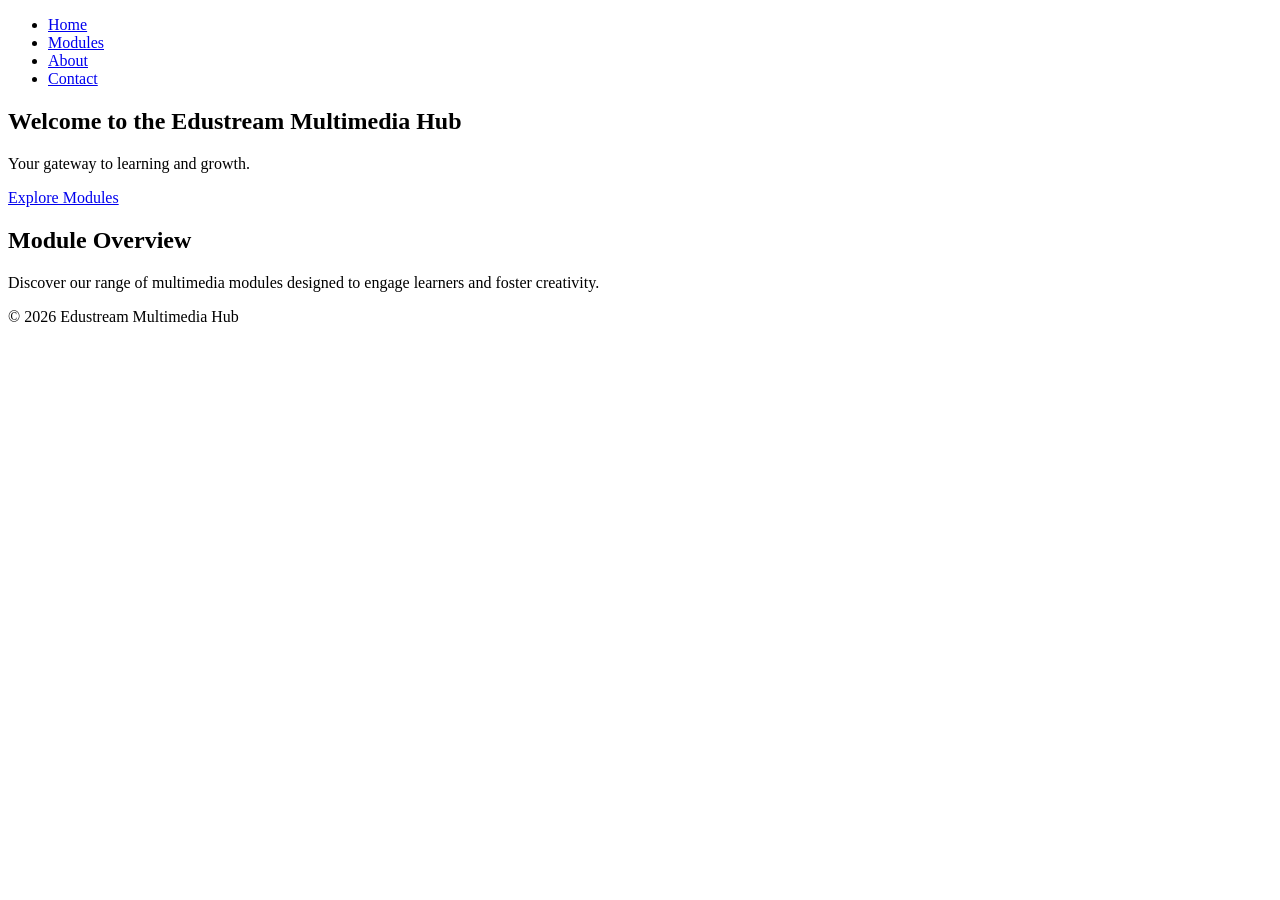
==== index.html @ 2342a012 "Create index.html with home page content" ====
<!DOCTYPE html>
<html lang="en">
<head>
    <meta charset="UTF-8">
    <meta name="viewport" content="width=device-width, initial-scale=1.0">
    <title>Home Page</title>
    <link rel="stylesheet" href="styles.css">
</head>
<body>
    <header>
        <nav>
            <ul>
                <li><a href="#home">Home</a></li>
                <li><a href="#modules">Modules</a></li>
                <li><a href="#about">About</a></li>
                <li><a href="#contact">Contact</a></li>
            </ul>
        </nav>
    </header>
    <section id="hero">
        <h1>Welcome to the Edustream Multimedia Hub</h1>
        <p>Your gateway to learning and growth.</p>
        <a href="#modules" class="cta">Explore Modules</a>
    </section>
    <section id="modules">
        <h2>Module Overview</h2>
        <p>Discover our range of multimedia modules designed to engage learners and foster creativity.</p>
    </section>
    <footer>
        <p>&copy; 2026 Edustream Multimedia Hub</p>
    </footer>
</body>
</html>
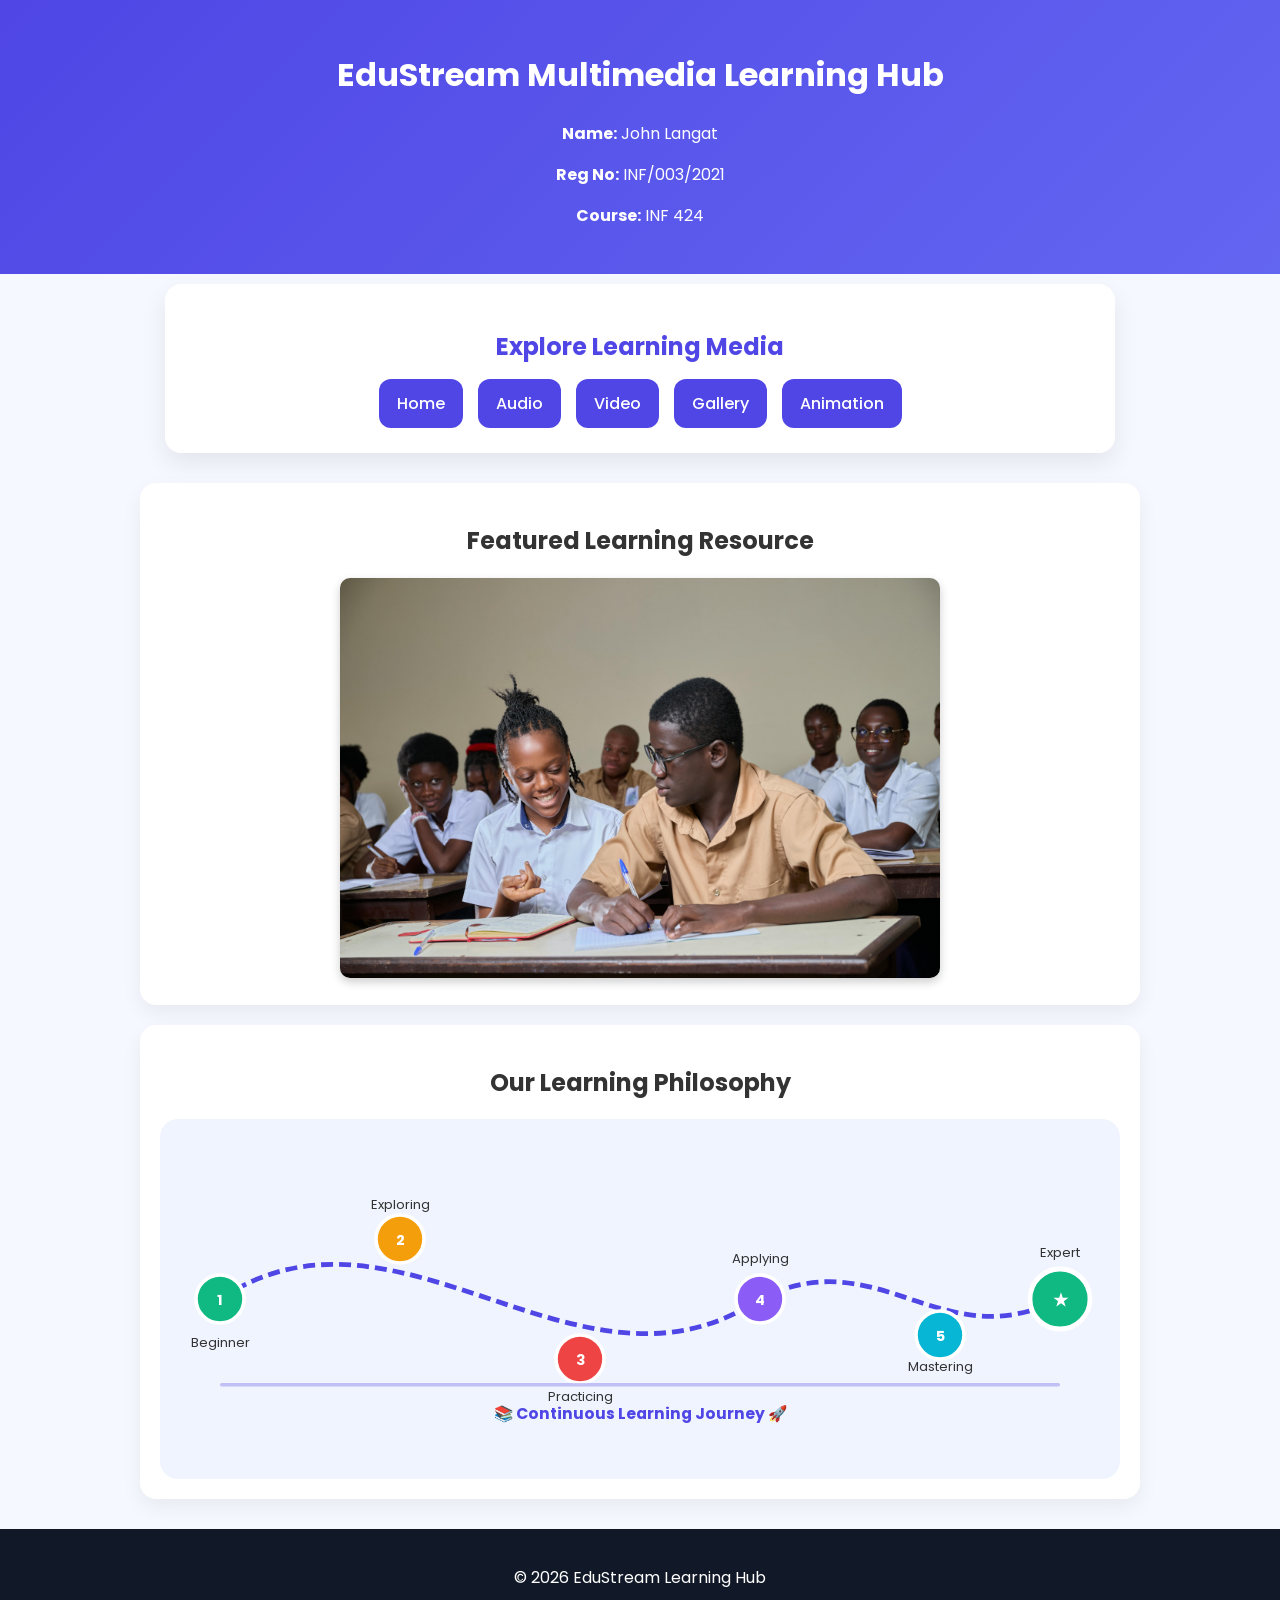
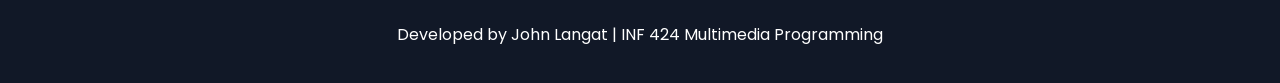
==== commit ac87a62b: "Add README.md,script.js,gullery.html,video-player.html,audio-player.html,video and images" ====
--- a/index.html
+++ b/index.html
@@ -3,31 +3,133 @@
 <head>
     <meta charset="UTF-8">
     <meta name="viewport" content="width=device-width, initial-scale=1.0">
-    <title>Home Page</title>
-    <link rel="stylesheet" href="styles.css">
+    <title>EduStream Learning Hub</title>
+
+    <!-- Google Font (Preconnect Pattern) -->
+    <link rel="preconnect" href="https://fonts.googleapis.com">
+    <link rel="preconnect" href="https://fonts.gstatic.com" crossorigin>
+    <link href="https://fonts.googleapis.com/css2?family=Poppins&display=swap" rel="stylesheet">
+    <link rel="stylesheet" href="style.css">
 </head>
+
 <body>
+
+    <!-- HEADER -->
     <header>
-        <nav>
-            <ul>
-                <li><a href="#home">Home</a></li>
-                <li><a href="#modules">Modules</a></li>
-                <li><a href="#about">About</a></li>
-                <li><a href="#contact">Contact</a></li>
-            </ul>
-        </nav>
+        <h1>EduStream Multimedia Learning Hub</h1>
+        <p><strong>Name:</strong> John Langat</p>
+        <p><strong>Reg No:</strong> INF/003/2021</p>
+        <p><strong>Course:</strong> INF 424</p>
     </header>
-    <section id="hero">
-        <h1>Welcome to the Edustream Multimedia Hub</h1>
-        <p>Your gateway to learning and growth.</p>
-        <a href="#modules" class="cta">Explore Modules</a>
-    </section>
-    <section id="modules">
-        <h2>Module Overview</h2>
-        <p>Discover our range of multimedia modules designed to engage learners and foster creativity.</p>
-    </section>
+    <!-- MEDIA NAVIGATION SECTION -->
+     <nav class="media-nav">
+
+    <h2>Explore Learning Media</h2>
+
+    <ul class="nav-links">
+
+        <li>
+            <a href="index.html"> Home</a>
+        </li>
+
+         <li>
+            <a href="audio-player.html"> Audio</a>
+        </li>
+
+        <li>
+            <a href="video-player.html"> Video</a>
+        </li>
+
+        <li>
+            <a href="gallery.html"> Gallery</a>
+        </li>
+
+        <li>
+            <a href="animation.html"> Animation</a>
+        </li>
+
+    </ul>
+
+</nav>
+
+
+    <!-- MAIN CONTENT -->
+    <main>
+
+        <!-- IMAGE SECTION -->
+        <section>
+            <h2>Featured Learning Resource</h2>
+
+            <picture>
+                <source srcset="assets/images/image.avif" type="image/avif">
+                <source srcset="assets/images/image.webp" type="image/webp">
+                <img src="assets/images/image.jpg" 
+                     alt="Students engaging with digital learning resources"
+                     width="600" 
+                     height="400">
+            </picture>
+        </section>
+
+        <!-- SVG SECTION -->
+         </section>
+
+        <!-- Inline SVG Illustration (accessible) -->
+        <section class="svg-section">
+            <h2>Our Learning Philosophy</h2>
+            <div class="svg-container">
+                <svg viewBox="0 0 800 300" xmlns="http://www.w3.org/2000/svg" 
+                     role="img" aria-label="Educational journey diagram showing student progression from beginner to expert">
+                    <title>Educational Journey Diagram</title>
+                    
+                    <!-- Background -->
+                    <rect x="0" y="0" width="800" height="300" fill="#f0f4ff" rx="15"/>
+                    
+                    <!-- Learning path line (Bezier curve) -->
+                    <path d="M 50 150 C 200 50, 350 250, 500 150 C 600 100, 650 200, 750 150" 
+                          stroke="#4f46e5" stroke-width="4" fill="none" stroke-dasharray="10 5"/>
+                    
+                    <!-- Milestone nodes -->
+                    <circle cx="50" cy="150" r="20" fill="#10b981" stroke="#fff" stroke-width="3"/>
+                    <text x="50" y="155" text-anchor="middle" fill="#fff" font-size="12" font-weight="bold">1</text>
+                    
+                    <circle cx="200" cy="100" r="20" fill="#f59e0b" stroke="#fff" stroke-width="3"/>
+                    <text x="200" y="105" text-anchor="middle" fill="#fff" font-size="12" font-weight="bold">2</text>
+                    
+                    <circle cx="350" cy="200" r="20" fill="#ef4444" stroke="#fff" stroke-width="3"/>
+                    <text x="350" y="205" text-anchor="middle" fill="#fff" font-size="12" font-weight="bold">3</text>
+                    
+                    <circle cx="500" cy="150" r="20" fill="#8b5cf6" stroke="#fff" stroke-width="3"/>
+                    <text x="500" y="155" text-anchor="middle" fill="#fff" font-size="12" font-weight="bold">4</text>
+                    
+                    <circle cx="650" cy="180" r="20" fill="#06b6d4" stroke="#fff" stroke-width="3"/>
+                    <text x="650" y="185" text-anchor="middle" fill="#fff" font-size="12" font-weight="bold">5</text>
+                    
+                    <circle cx="750" cy="150" r="25" fill="#10b981" stroke="#fff" stroke-width="4"/>
+                    <text x="750" y="156" text-anchor="middle" fill="#fff" font-size="14" font-weight="bold">★</text>
+                    
+                    <!-- Labels -->
+                    <text x="50" y="190" text-anchor="middle" fill="#333" font-size="11">Beginner</text>
+                    <text x="200" y="75" text-anchor="middle" fill="#333" font-size="11">Exploring</text>
+                    <text x="350" y="235" text-anchor="middle" fill="#333" font-size="11">Practicing</text>
+                    <text x="500" y="120" text-anchor="middle" fill="#333" font-size="11">Applying</text>
+                    <text x="650" y="210" text-anchor="middle" fill="#333" font-size="11">Mastering</text>
+                    <text x="750" y="115" text-anchor="middle" fill="#333" font-size="11">Expert</text>
+                    
+                    <!-- Decorative elements -->
+                    <rect x="50" y="220" width="700" height="3" fill="#4f46e5" opacity="0.3" rx="1.5"/>
+                    <text x="400" y="250" text-anchor="middle" fill="#4f46e5" font-size="13" font-weight="bold">📚 Continuous Learning Journey 🚀</text>
+                </svg>
+            </div>
+        </section>
+
+    </main>
+
+    <!-- FOOTER -->
     <footer>
-        <p>&copy; 2026 Edustream Multimedia Hub</p>
+        <p>&copy; 2026 EduStream Learning Hub</p>
+        <p>Developed by John Langat | INF 424 Multimedia Programming</p>
     </footer>
+    <script src="script.js"></script>
+
 </body>
 </html>
--- a/style.css
+++ b/style.css
@@ -0,0 +1,1122 @@
+ body {
+            font-family: 'Poppins', Arial, Helvetica, sans-serif;
+            margin: 0;
+            padding: 0;
+            background-color: #f4f7fb;
+        }
+
+        header {
+            background: linear-gradient(135deg, #1e90ff, #0056b3);
+            color: white;
+            padding: 25px;
+            text-align: center;
+        }
+
+        section {
+            padding: 30px;
+            text-align: center;
+        }
+
+        h2 {
+            color: #333;
+        }
+
+        picture img {
+            border-radius: 10px;
+            box-shadow: 0 4px 10px rgba(0,0,0,0.2);
+        }
+
+        svg {
+            margin-top: 20px;
+            border-radius: 10px;
+            background-color: #ffffff;
+        }
+        footer {
+    background-color: #1e90ff;
+    color: white;
+    text-align: center;      /* centers text horizontally */
+    padding: 20px;
+    
+    display: flex;           /* enables flexbox */
+    flex-direction: column;  /* stack text vertically */
+    justify-content: center; /* vertical centering */
+    align-items: center;     /* horizontal centering */
+}
+/* =========================
+   GLOBAL STYLES
+========================= */
+body {
+    font-family: 'Poppins', sans-serif;
+    margin: 0;
+    padding: 0;
+    background: #f6f8ff;
+    color: #222;
+}
+
+/* =========================
+   HEADER
+========================= */
+header {
+    text-align: center;
+    padding: 30px 20px;
+    background: linear-gradient(135deg, #4f46e5, #6366f1);
+    color: white;
+}
+
+/* =========================
+   MEDIA NAV (MAIN FOCUS UI)
+========================= */
+.media-nav {
+    background: white;
+    margin: 20px auto;
+    padding: 25px;
+    width: 90%;
+    max-width: 900px;
+    border-radius: 16px;
+
+    /* glass + shadow effect */
+    box-shadow: 0 10px 25px rgba(0,0,0,0.08);
+
+    text-align: center;
+
+    /* floating effect */
+    position: relative;
+    top: -10px;
+    animation: fadeSlide 0.8s ease-in-out;
+}
+
+/* Title */
+.media-nav h2 {
+    margin-bottom: 15px;
+    color: #4f46e5;
+}
+
+/* NAV LINKS */
+.nav-links {
+    list-style: none;
+    display: flex;
+    justify-content: center;
+    flex-wrap: wrap;
+    gap: 15px;
+    padding: 0;
+    margin: 0;
+}
+
+/* BUTTON STYLE LINKS */
+.nav-links a {
+    display: inline-block;
+    padding: 12px 18px;
+    background: #4f46e5;
+    color: white;
+    text-decoration: none;
+    border-radius: 12px;
+
+    transition: all 0.3s ease;
+    font-weight: 500;
+}
+
+/* HOVER EFFECT (IMPORTANT FOR INTERACTIVE FEEL) */
+.nav-links a:hover {
+    background: #3730a3;
+    transform: translateY(-4px) scale(1.05);
+    box-shadow: 0 8px 18px rgba(79,70,229,0.3);
+}
+
+/* =========================
+   MAIN CONTENT CARDS
+========================= */
+main {
+    width: 90%;
+    max-width: 1000px;
+    margin: auto;
+}
+
+/* SECTION STYLE = CARD UI */
+section {
+    background: white;
+    margin: 20px 0;
+    padding: 20px;
+    border-radius: 16px;
+    box-shadow: 0 8px 20px rgba(0,0,0,0.06);
+
+    transition: 0.3s ease;
+}
+
+/* hover lift effect */
+section:hover {
+    transform: translateY(-5px);
+}
+
+/* =========================
+   GALLERY
+========================= */
+.gallery {
+    display: flex;
+    justify-content: center;
+    gap: 15px;
+    flex-wrap: wrap;
+}
+
+.gallery img {
+    width: 180px;
+    border-radius: 12px;
+    transition: 0.3s;
+}
+
+.gallery img:hover {
+    transform: scale(1.08);
+}
+
+/* =========================
+   AUDIO + VIDEO
+========================= */
+audio, video {
+    width: 100%;
+    border-radius: 10px;
+}
+
+/* =========================
+   ANIMATION (SVG SECTION)
+========================= */
+svg {
+    display: block;
+    margin: auto;
+}
+
+/* =========================
+   FOOTER
+========================= */
+footer {
+    text-align: center;
+    padding: 20px;
+    margin-top: 30px;
+    background: #111827;
+    color: white;
+}
+
+/* =========================
+   ANIMATION KEYFRAMES
+========================= */
+@keyframes fadeSlide {
+    from {
+        opacity: 0;
+        transform: translateY(-20px);
+    }
+    to {
+        opacity: 1;
+        transform: translateY(0);
+    }
+}
+        /* Audio Lab Specific Styles */
+        .audio-lab-container {
+            max-width: 900px;
+            margin: 0 auto;
+        }
+        
+        /* Custom Audio Player */
+        .audio-player-card {
+            background: linear-gradient(135deg, #667eea 0%, #764ba2 100%);
+            border-radius: 32px;
+            padding: 2rem;
+            margin-bottom: 2rem;
+            box-shadow: 0 25px 50px -12px rgba(0, 0, 0, 0.25);
+        }
+        
+        .custom-audio-player {
+            background: rgba(255, 255, 255, 0.98);
+            border-radius: 24px;
+            padding: 1.75rem;
+            box-shadow: 0 10px 25px rgba(0, 0, 0, 0.1);
+        }
+        
+        .audio-title {
+            display: flex;
+            align-items: center;
+            gap: 0.75rem;
+            margin-bottom: 1.5rem;
+            padding-bottom: 1rem;
+            border-bottom: 2px solid #e2e8f0;
+        }
+        
+        .audio-title-icon {
+            font-size: 2rem;
+        }
+        
+        .audio-title h3 {
+            margin: 0;
+            color: #1e293b;
+        }
+        
+        .audio-title p {
+            margin: 0;
+            color: #64748b;
+            font-size: 0.875rem;
+        }
+        
+        /* Player Controls Layout */
+        .player-controls {
+            display: flex;
+            align-items: center;
+            gap: 1rem;
+            flex-wrap: wrap;
+            margin-bottom: 1.25rem;
+        }
+        
+        .btn-player {
+            background: linear-gradient(135deg, #4f46e5 0%, #7c3aed 100%);
+            color: white;
+            border: none;
+            padding: 0.75rem 1.5rem;
+            border-radius: 50px;
+            cursor: pointer;
+            font-weight: 600;
+            font-size: 0.95rem;
+            transition: all 0.2s ease;
+            display: inline-flex;
+            align-items: center;
+            gap: 0.5rem;
+            box-shadow: 0 2px 5px rgba(0,0,0,0.1);
+        }
+        
+        .btn-player:hover {
+            transform: scale(1.05);
+            box-shadow: 0 5px 15px rgba(79, 70, 229, 0.4);
+        }
+        
+        .btn-player:active {
+            transform: scale(0.98);
+        }
+        
+        .progress-container {
+            flex: 1;
+            min-width: 200px;
+        }
+        
+        .progress-container input {
+            width: 100%;
+            height: 6px;
+            background: linear-gradient(90deg, #4f46e5 0%, #9a6bec 100%);
+            border-radius: 3px;
+            cursor: pointer;
+            
+        }
+        
+        .progress-container input:focus {
+            outline: none;
+        }
+        
+        .progress-container input::-webkit-slider-thumb {
+            -webkit-appearance: none;
+            width: 16px;
+            height: 16px;
+            border-radius: 50%;
+            background: #4f46e5;
+            cursor: pointer;
+            box-shadow: 0 0 5px rgba(79, 70, 229, 0.5);
+        }
+        
+        .progress-container input::-webkit-slider-thumb:hover {
+            transform: scale(1.2);
+        }
+        
+        .time-display {
+            font-family: 'Monaco', 'Courier New', monospace;
+            font-size: 0.9rem;
+            font-weight: 600;
+            background: #f1f5f9;
+            padding: 0.5rem 1rem;
+            border-radius: 50px;
+            color: #1e293b;
+        }
+        
+        .volume-control {
+            display: flex;
+            align-items: center;
+            gap: 0.75rem;
+            background: #f1f5f9;
+            padding: 0.25rem 1rem;
+            border-radius: 50px;
+        }
+        
+        .volume-control input {
+            width: 100px;
+        }
+        
+        .keyboard-hint {
+            font-size: 0.7rem;
+            color: #64748b;
+            background: #f8fafc;
+            padding: 0.25rem 0.75rem;
+            border-radius: 50px;
+            font-family: monospace;
+        }
+        
+        /* Event Log */
+        .event-log-container {
+            margin-top: 1.5rem;
+        }
+        
+        .event-log-header {
+            display: flex;
+            justify-content: space-between;
+            align-items: center;
+            margin-bottom: 0.75rem;
+        }
+        
+        .event-log-header h4 {
+            margin: 0;
+            color: #475569;
+            font-size: 0.9rem;
+        }
+        
+        .clear-log-btn {
+            background: none;
+            border: none;
+            color: #64748b;
+            cursor: pointer;
+            font-size: 0.75rem;
+            padding: 0.25rem 0.5rem;
+            border-radius: 5px;
+        }
+        
+        .clear-log-btn:hover {
+            background: #e2e8f0;
+        }
+        
+        .event-log {
+            background: #0f172a;
+            color: #a5f3fc;
+            padding: 1rem;
+            border-radius: 16px;
+            font-family: 'Monaco', 'Courier New', monospace;
+            font-size: 0.75rem;
+            max-height: 180px;
+            overflow-y: auto;
+            border: 1px solid #334155;
+        }
+        
+        .event-log p {
+            margin: 6px 0;
+            padding: 4px 8px;
+            border-left: 3px solid #06b6d4;
+            background: rgba(6, 182, 212, 0.1);
+            border-radius: 4px;
+        }
+        
+        .event-log p:first-child {
+            margin-top: 0;
+        }
+        
+        /* Web Audio Synthesizer */
+        .synthesizer-card {
+            background: linear-gradient(135deg, #0f172a 0%, #1e1b4b 100%);
+            border-radius: 32px;
+            padding: 2rem;
+            margin-top: 2rem;
+            margin-bottom: 2rem;
+            box-shadow: 0 25px 50px -12px rgba(0, 0, 0, 0.25);
+        }
+        
+        .synth-header {
+            text-align: center;
+            margin-bottom: 1.5rem;
+        }
+        
+        .synth-header h2 {
+            color: white;
+            margin-bottom: 0.5rem;
+        }
+        
+        .synth-header p {
+            color: #94a3b8;
+            font-size: 0.9rem;
+        }
+        
+        .waveform-selector {
+            display: flex;
+            justify-content: center;
+            gap: 0.75rem;
+            margin-bottom: 2rem;
+            flex-wrap: wrap;
+        }
+        
+        .wave-btn {
+            background: #334155;
+            color: #cbd5e1;
+            border: none;
+            padding: 0.6rem 1.25rem;
+            border-radius: 50px;
+            cursor: pointer;
+            font-weight: 500;
+            transition: all 0.2s ease;
+            font-size: 0.9rem;
+        }
+        
+        .wave-btn:hover {
+            background: #475569;
+            transform: translateY(-2px);
+        }
+        
+        .wave-btn.active {
+            background: linear-gradient(135deg, #10b981, #059669);
+            color: white;
+            box-shadow: 0 5px 15px rgba(16, 185, 129, 0.3);
+        }
+        
+        .note-buttons {
+            display: flex;
+            justify-content: center;
+            gap: 1rem;
+            flex-wrap: wrap;
+            margin-bottom: 1.5rem;
+        }
+        
+        .note-btn {
+            background: linear-gradient(135deg, #4f46e5, #7c3aed);
+            color: white;
+            border: none;
+            padding: 1rem 1.75rem;
+            border-radius: 60px;
+            font-size: 1rem;
+            font-weight: 600;
+            cursor: pointer;
+            transition: all 0.1s ease;
+            box-shadow: 0 5px 15px rgba(79, 70, 229, 0.3);
+        }
+        
+        .note-btn:active {
+            transform: scale(0.95);
+        }
+        
+        .note-btn:hover {
+            transform: translateY(-2px);
+            box-shadow: 0 8px 20px rgba(79, 70, 229, 0.4);
+        }
+        
+        .synth-status {
+            text-align: center;
+            padding: 0.75rem;
+            background: rgba(255, 255, 255, 0.1);
+            border-radius: 12px;
+            margin-top: 1rem;
+        }
+        
+        .synth-status-text {
+            color: #94a3b8;
+            font-size: 0.85rem;
+        }
+        
+        .synth-status-text.active {
+            color: #10b981;
+        }
+        
+        .frequency-display {
+            text-align: center;
+            margin-top: 1rem;
+            font-size: 0.8rem;
+            color: #64748b;
+        }
+        
+        /* Info Cards */
+        .info-card {
+            background: white;
+            border-radius: 20px;
+            padding: 1.5rem;
+            margin-top: 2rem;
+            border: 1px solid #e2e8f0;
+        }
+        
+        .info-card h3 {
+            color: #1e293b;
+            margin-bottom: 1rem;
+        }
+        
+        .info-card ul {
+            list-style: none;
+            padding: 0;
+        }
+        
+        .info-card li {
+            padding: 0.5rem 0;
+            color: #475569;
+            display: flex;
+            align-items: center;
+            gap: 0.75rem;
+            border-bottom: 1px solid #f1f5f9;
+        }
+        
+        .info-card li:last-child {
+            border-bottom: none;
+        }
+        
+        .info-icon {
+            font-size: 1.2rem;
+        }
+        
+        .badge {
+            display: inline-block;
+            background: #e2e8f0;
+            padding: 0.2rem 0.5rem;
+            border-radius: 5px;
+            font-family: monospace;
+            font-size: 0.7rem;
+            margin-left: 0.5rem;
+        }
+ /* Gallery Specific Styles */
+        .gallery-container {
+            max-width: 1400px;
+            margin: 0 auto;
+        }
+        
+        /* Search Bar */
+        .search-section {
+            background: white;
+            border-radius: 24px;
+            padding: 1.5rem;
+            margin-bottom: 2rem;
+            box-shadow: 0 4px 6px -1px rgba(0, 0, 0, 0.1);
+            border: 1px solid #e2e8f0;
+        }
+        
+        .search-wrapper {
+            display: flex;
+            flex-direction: column;
+            gap: 1rem;
+        }
+        
+        .search-input-group {
+            position: relative;
+        }
+        
+        .search-icon {
+            position: absolute;
+            left: 1rem;
+            top: 50%;
+            transform: translateY(-50%);
+            font-size: 1.2rem;
+        }
+        
+        .search-input {
+            width: 100%;
+            padding: 1rem 1rem 1rem 3rem;
+            font-size: 1rem;
+            border: 2px solid #e2e8f0;
+            border-radius: 60px;
+            transition: all 0.3s ease;
+            font-family: inherit;
+        }
+        
+        .search-input:focus {
+            outline: none;
+            border-color: #4f46e5;
+            box-shadow: 0 0 0 3px rgba(79, 70, 229, 0.1);
+        }
+        
+        .search-stats {
+            display: flex;
+            justify-content: space-between;
+            align-items: center;
+            flex-wrap: wrap;
+            gap: 0.5rem;
+            padding: 0.5rem 0;
+        }
+        
+        .result-count {
+            background: #e0e7ff;
+            padding: 0.3rem 0.8rem;
+            border-radius: 50px;
+            font-size: 0.85rem;
+            font-weight: 500;
+            color: #4f46e5;
+        }
+        
+        .clear-search {
+            background: none;
+            border: none;
+            color: #64748b;
+            cursor: pointer;
+            font-size: 0.85rem;
+            padding: 0.3rem 0.8rem;
+            border-radius: 50px;
+            transition: all 0.2s;
+        }
+        
+        .clear-search:hover {
+            background: #f1f5f9;
+            color: #1e293b;
+        }
+        
+        /* Media Grid - Responsive CSS Grid */
+        /* grid-template-columns: repeat(auto-fill, minmax(300px, 1fr)) */
+        .media-grid {
+            display: grid;
+            grid-template-columns: repeat(auto-fill, minmax(320px, 1fr));
+            gap: 1.75rem;
+            margin-top: 1rem;
+        }
+        
+        /* Media Card Component */
+        .media-card {
+            background: white;
+            border-radius: 20px;
+            overflow: hidden;
+            box-shadow: 0 10px 15px -3px rgba(0, 0, 0, 0.1);
+            transition: all 0.3s ease;
+            cursor: pointer;
+            border: 1px solid #e2e8f0;
+        }
+        
+        .media-card:hover {
+            transform: translateY(-8px);
+            box-shadow: 0 20px 25px -5px rgba(0, 0, 0, 0.15);
+        }
+        
+        .card-thumbnail {
+            position: relative;
+            overflow: hidden;
+            background: #1e293b;
+            height: 180px;
+        }
+        
+        .card-thumbnail img {
+            width: 100%;
+            height: 100%;
+            object-fit: cover;
+            transition: transform 0.3s ease;
+        }
+        
+        .media-card:hover .card-thumbnail img {
+            transform: scale(1.05);
+        }
+        
+        .media-type-badge {
+            position: absolute;
+            top: 0.75rem;
+            right: 0.75rem;
+            padding: 0.3rem 0.8rem;
+            border-radius: 50px;
+            font-size: 0.7rem;
+            font-weight: 600;
+            color: white;
+            text-transform: uppercase;
+            letter-spacing: 0.5px;
+            backdrop-filter: blur(4px);
+        }
+        
+        .media-type-badge.video {
+            background: linear-gradient(135deg, #3b82f6, #1d4ed8);
+        }
+        
+        .media-type-badge.audio {
+            background: linear-gradient(135deg, #10b981, #059669);
+        }
+        
+        .media-type-badge.image {
+            background: linear-gradient(135deg, #f59e0b, #d97706);
+        }
+        
+        .duration-badge {
+            position: absolute;
+            bottom: 0.75rem;
+            right: 0.75rem;
+            background: rgba(0, 0, 0, 0.75);
+            color: white;
+            padding: 0.2rem 0.5rem;
+            border-radius: 5px;
+            font-size: 0.7rem;
+            font-family: monospace;
+        }
+        
+        .card-content {
+            padding: 1.25rem;
+        }
+        
+        .card-title {
+            font-size: 1.1rem;
+            font-weight: 700;
+            color: #1e293b;
+            margin-bottom: 0.5rem;
+            line-height: 1.4;
+        }
+        
+        .card-description {
+            font-size: 0.85rem;
+            color: #64748b;
+            margin-bottom: 1rem;
+            line-height: 1.5;
+        }
+        
+        .card-footer {
+            display: flex;
+            justify-content: space-between;
+            align-items: center;
+        }
+        
+        .card-action-btn {
+            background: linear-gradient(135deg, #4f46e5, #7c3aed);
+            color: white;
+            border: none;
+            padding: 0.5rem 1rem;
+            border-radius: 50px;
+            font-size: 0.8rem;
+            font-weight: 500;
+            cursor: pointer;
+            transition: all 0.2s;
+        }
+        
+        .card-action-btn:hover {
+            transform: scale(1.05);
+            box-shadow: 0 5px 15px rgba(79, 70, 229, 0.3);
+        }
+        
+        .card-id {
+            font-size: 0.7rem;
+            color: #94a3b8;
+            font-family: monospace;
+        }
+        
+        /* Empty State */
+        .empty-state {
+            text-align: center;
+            padding: 4rem 2rem;
+            background: white;
+            border-radius: 24px;
+            border: 2px dashed #e2e8f0;
+        }
+        
+        .empty-state-icon {
+            font-size: 4rem;
+            margin-bottom: 1rem;
+        }
+        
+        .empty-state h3 {
+            color: #1e293b;
+            margin-bottom: 0.5rem;
+        }
+        
+        .empty-state p {
+            color: #64748b;
+        }
+        
+        /* Click Console Panel */
+        .click-log-panel {
+            background: #0f172a;
+            border-radius: 20px;
+            padding: 1.25rem;
+            margin-top: 2rem;
+            border: 1px solid #334155;
+        }
+        
+        .click-log-panel h4 {
+            color: #94a3b8;
+            margin-bottom: 0.75rem;
+            font-size: 0.85rem;
+            text-transform: uppercase;
+            letter-spacing: 1px;
+        }
+        
+        .click-log {
+            background: #1e293b;
+            padding: 0.75rem;
+            border-radius: 12px;
+            font-family: monospace;
+            font-size: 0.8rem;
+            color: #a5f3fc;
+            max-height: 120px;
+            overflow-y: auto;
+        }
+        
+        .click-log p {
+            margin: 5px 0;
+            padding: 4px 8px;
+            border-left: 3px solid #4f46e5;
+        }
+        
+        .clear-log-btn {
+            background: #334155;
+            color: white;
+            border: none;
+            padding: 0.3rem 0.8rem;
+            border-radius: 5px;
+            cursor: pointer;
+            font-size: 0.7rem;
+            margin-top: 0.5rem;
+        }
+        
+        /* Architecture Info */
+        .arch-info {
+            background: linear-gradient(135deg, #f5f3ff, #ede9fe);
+            border-radius: 20px;
+            padding: 1.5rem;
+            margin-top: 2rem;
+        }
+        
+        .arch-info h3 {
+            color: #5b21b6;
+            margin-bottom: 1rem;
+        }
+        
+        .arch-info code {
+            background: #1e1b4b;
+            color: #a5f3fc;
+            padding: 0.2rem 0.4rem;
+            border-radius: 5px;
+            font-size: 0.8rem;
+        } 
+
+     
+        /* Video Lab Specific Styles */
+        .video-lab-container {
+            max-width: 1100px;
+            margin: 0 auto;
+        }
+        
+        /* Custom Video Player */
+        .video-player-card {
+            background: linear-gradient(135deg, #1e293b 0%, #0f172a 100%);
+            border-radius: 32px;
+            padding: 1.5rem;
+            margin-bottom: 2rem;
+            box-shadow: 0 25px 50px -12px rgba(0, 0, 0, 0.5);
+        }
+        
+        .video-wrapper {
+            position: relative;
+            border-radius: 20px;
+            overflow: hidden;
+            background: #000;
+        }
+        
+        video {
+            width: 100%;
+            display: block;
+            cursor: pointer;
+        }
+        
+        /* Custom Controls Overlay */
+        .custom-video-controls {
+            background: linear-gradient(180deg, rgba(0,0,0,0.8) 0%, rgba(0,0,0,0.95) 100%);
+            padding: 1rem;
+            display: flex;
+            flex-wrap: wrap;
+            align-items: center;
+            gap: 1rem;
+            border-top: 1px solid rgba(255,255,255,0.1);
+        }
+        
+        .video-btn {
+            background: rgba(59, 130, 246, 0.9);
+            color: white;
+            border: none;
+            padding: 0.6rem 1.2rem;
+            border-radius: 50px;
+            cursor: pointer;
+            font-weight: 600;
+            font-size: 0.85rem;
+            transition: all 0.2s ease;
+            display: inline-flex;
+            align-items: center;
+            gap: 0.5rem;
+        }
+        
+        .video-btn:hover {
+            background: #3b82f6;
+            transform: scale(1.03);
+        }
+        
+        .video-btn:active {
+            transform: scale(0.98);
+        }
+        
+        .progress-container {
+            flex: 1;
+            min-width: 200px;
+        }
+        
+        .progress-container input {
+            width: 100%;
+            height: 6px;
+            
+            background: #334155;
+            border-radius: 3px;
+            cursor: pointer;
+        }
+        
+        .progress-container input:focus {
+            outline: none;
+        }
+        
+        .progress-container input::-webkit-slider-thumb {
+            -webkit-appearance: none;
+            width: 16px;
+            height: 16px;
+            border-radius: 50%;
+            background: #3b82f6;
+            cursor: pointer;
+            box-shadow: 0 0 8px rgba(59, 130, 246, 0.8);
+        }
+        
+        .time-display {
+            font-family: 'Monaco', 'Courier New', monospace;
+            font-size: 0.85rem;
+            font-weight: 500;
+            background: rgba(0,0,0,0.5);
+            padding: 0.4rem 0.8rem;
+            border-radius: 50px;
+            color: white;
+        }
+        
+        .speed-select {
+            background: #1e293b;
+            color: white;
+            border: 1px solid #475569;
+            padding: 0.5rem 1rem;
+            border-radius: 50px;
+            cursor: pointer;
+            font-weight: 500;
+            font-size: 0.85rem;
+        }
+        
+        .speed-select:hover {
+            background: #334155;
+        }
+        
+        /* Status Panel */
+        .status-panel {
+            background: #0f172a;
+            border-radius: 20px;
+            padding: 1.25rem;
+            margin-top: 1.5rem;
+            border: 1px solid #334155;
+        }
+        
+        .status-panel h4 {
+            color: #94a3b8;
+            margin-bottom: 0.75rem;
+            font-size: 0.85rem;
+            text-transform: uppercase;
+            letter-spacing: 1px;
+        }
+        
+        .state-machine {
+            display: flex;
+            flex-wrap: wrap;
+            gap: 0.5rem;
+            margin-bottom: 1rem;
+        }
+        
+        .state-badge {
+            display: inline-flex;
+            align-items: center;
+            gap: 0.4rem;
+            padding: 0.3rem 0.8rem;
+            border-radius: 50px;
+            font-size: 0.7rem;
+            font-weight: 600;
+            background: #1e293b;
+            color: #94a3b8;
+        }
+        
+        .state-badge.active {
+            background: #10b981;
+            color: white;
+            box-shadow: 0 0 10px rgba(16, 185, 129, 0.5);
+        }
+        
+        .state-badge.waiting {
+            background: #f59e0b;
+            color: white;
+        }
+        
+        .state-badge.error {
+            background: #ef4444;
+            color: white;
+        }
+        
+        .current-status {
+            background: #1e293b;
+            padding: 0.75rem 1rem;
+            border-radius: 12px;
+            font-family: monospace;
+            font-size: 0.85rem;
+            color: #a5f3fc;
+            margin-top: 0.75rem;
+        }
+        
+        /* Transcript Panel */
+        .transcript-panel {
+            background: #f8fafc;
+            border-left: 4px solid #3b82f6;
+            padding: 1.25rem;
+            margin-top: 1.5rem;
+            border-radius: 16px;
+        }
+        
+        .transcript-panel h4 {
+            margin: 0 0 0.75rem 0;
+            color: #1e293b;
+            display: flex;
+            align-items: center;
+            gap: 0.5rem;
+        }
+        
+        .transcript-text {
+            color: #475569;
+            line-height: 1.6;
+            font-size: 0.9rem;
+        }
+        
+        /* Info Cards */
+        .video-info-card {
+            background: white;
+            border-radius: 20px;
+            padding: 1.5rem;
+            margin-top: 2rem;
+            border: 1px solid #e2e8f0;
+        }
+        
+        .video-info-card h3 {
+            color: #1e293b;
+            margin-bottom: 1rem;
+        }
+        
+        .event-timeline {
+            display: flex;
+            flex-direction: column;
+            gap: 0.5rem;
+        }
+        
+        .event-item {
+            display: flex;
+            align-items: center;
+            gap: 1rem;
+            padding: 0.5rem;
+            border-bottom: 1px solid #f1f5f9;
+            font-size: 0.85rem;
+        }
+        
+        .event-icon {
+            width: 30px;
+            font-size: 1.1rem;
+        }
+        
+        .event-name {
+            font-weight: 600;
+            width: 100px;
+            color: #1e293b;
+        }
+        
+        .event-desc {
+            color: #64748b;
+            flex: 1;
+        }
+        
+        .poster-note {
+            background: #fef3c7;
+            border-left: 3px solid #f59e0b;
+            padding: 0.75rem 1rem;
+            border-radius: 8px;
+            margin-top: 1rem;
+            font-size: 0.8rem;
+            color: #92400e;
+        }
